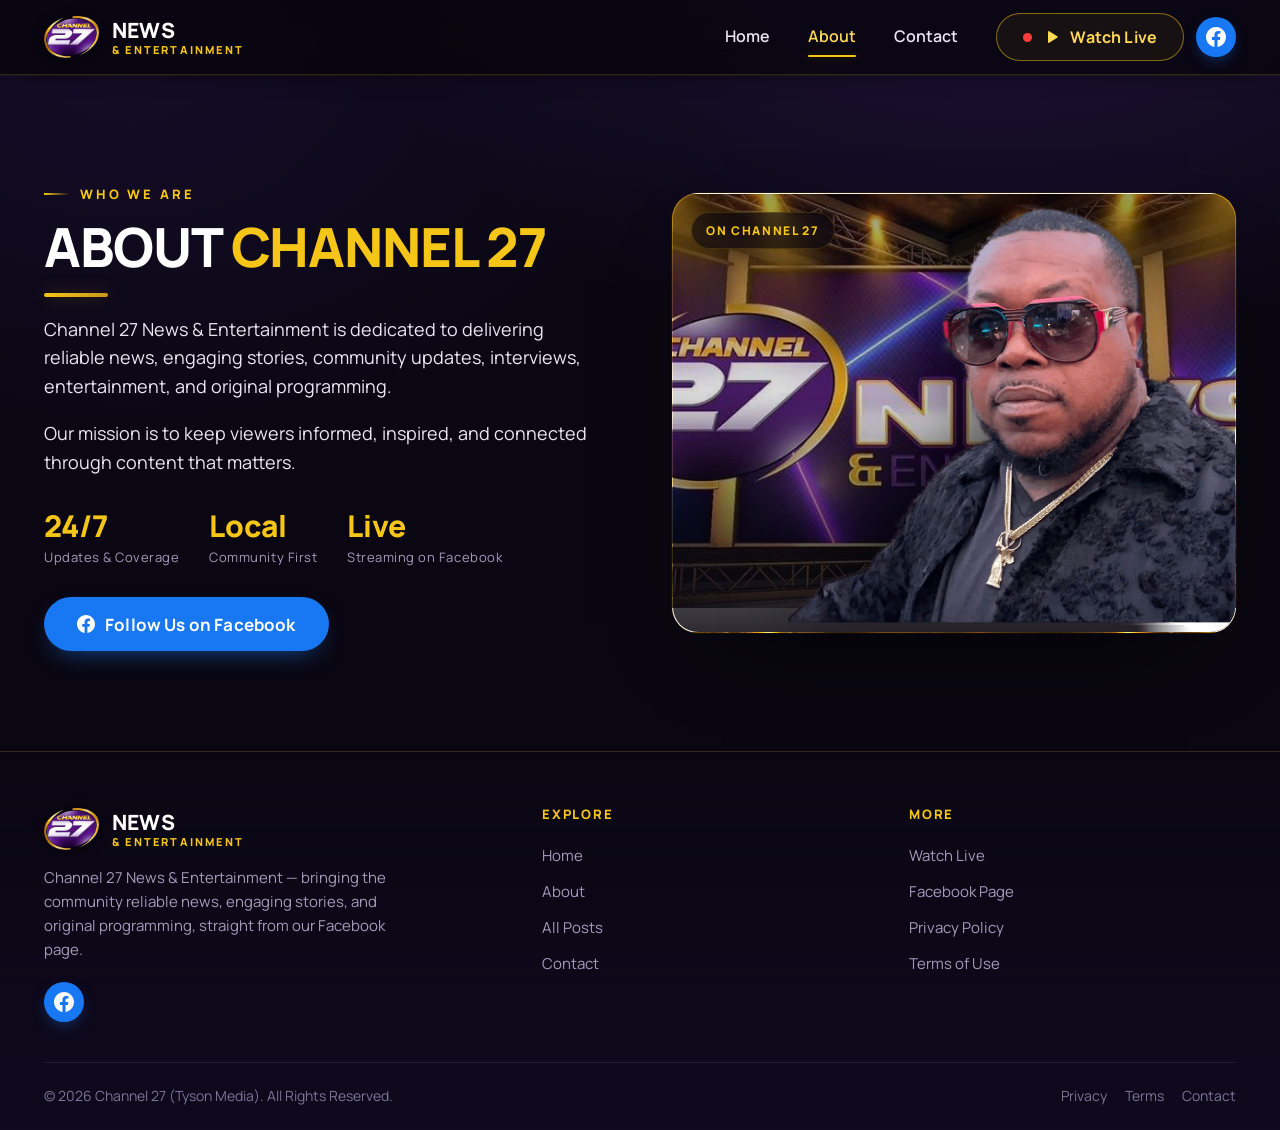
==== about.html @ a5ae5db1 "feat: add Facebook OAuth infrastructure, all pages, and assets" ====
<!DOCTYPE html>
<html lang="en">
<head>
  <meta charset="UTF-8">
  <meta name="viewport" content="width=device-width, initial-scale=1">
  <title>About — Channel 27 News &amp; Entertainment</title>
  <meta name="description" content="Channel 27 News & Entertainment (Tyson Media) delivers reliable news, engaging stories, community updates, interviews, and original programming.">

  <link rel="icon" href="assets/favicon.ico" sizes="any">
  <link rel="icon" type="image/png" sizes="32x32" href="assets/favicon-32.png">
  <link rel="apple-touch-icon" href="assets/apple-touch-icon.png">
  <link rel="manifest" href="site.webmanifest">
  <meta name="theme-color" content="#0a0712">

  <link rel="preconnect" href="https://fonts.googleapis.com">
  <link rel="preconnect" href="https://fonts.gstatic.com" crossorigin>
  <link href="https://fonts.googleapis.com/css2?family=Manrope:wght@400;500;600;700;800&display=swap" rel="stylesheet">
  <link rel="stylesheet" href="css/styles.css">
</head>
<body data-page="about">
  <a class="skip-link" href="#main">Skip to content</a>
  <div id="site-header"></div>

  <main id="main">
    <section class="section">
      <div class="container">
        <div class="about-grid">
          <div class="about-copy">
            <span class="eyebrow">Who we are</span>
            <h1 style="font-size:clamp(34px,5.5vw,54px);text-transform:uppercase;margin-top:14px">
              About <span class="text-gold">Channel 27</span>
            </h1>
            <div class="rule" style="width:64px;height:4px;border-radius:4px;margin-top:18px;background:linear-gradient(90deg,var(--gold),var(--gold-deep));box-shadow:0 0 18px var(--gold-glow)"></div>
            <p>Channel 27 News &amp; Entertainment is dedicated to delivering reliable news, engaging stories, community updates, interviews, entertainment, and original programming.</p>
            <p>Our mission is to keep viewers informed, inspired, and connected through content that matters.</p>

            <div class="about-stats">
              <div class="stat"><div class="num">24/7</div><div class="lbl">Updates &amp; Coverage</div></div>
              <div class="stat"><div class="num">Local</div><div class="lbl">Community First</div></div>
              <div class="stat"><div class="num">Live</div><div class="lbl">Streaming on Facebook</div></div>
            </div>

            <a class="btn btn-fb btn-lg" id="follow-fb" href="#" target="_blank" rel="noopener" style="margin-top:30px">
              <svg viewBox="0 0 24 24" fill="currentColor" aria-hidden="true"><path d="M24 12.07C24 5.4 18.63 0 12 0S0 5.4 0 12.07C0 18.1 4.39 23.1 10.13 24v-8.44H7.08v-3.49h3.05V9.41c0-3.02 1.79-4.69 4.53-4.69 1.31 0 2.68.24 2.68.24v2.97h-1.51c-1.49 0-1.95.93-1.95 1.89v2.25h3.32l-.53 3.49h-2.79V24C19.61 23.1 24 18.1 24 12.07z"/></svg>
              <span>Follow Us on Facebook</span>
            </a>
          </div>

          <div class="host-panel">
            <span class="panel-badge">On Channel 27</span>
            <img src="assets/host.png" alt="Channel 27 host in the studio" width="904" height="852" loading="lazy">
          </div>
        </div>
      </div>
    </section>
  </main>

  <div id="site-footer"></div>

  <script src="js/config.js"></script>
  <script src="js/components.js"></script>
  <script>
    document.getElementById("follow-fb").href = C27_CONFIG.facebook.fanPageUrl;
  </script>
</body>
</html>
---- css/styles.css ----
/* ============================================================================
   CHANNEL 27 NEWS & ENTERTAINMENT
   styles.css — design system + components
   Broadcast-network look: black + deep purple, gold accents, white type.
   ========================================================================== */

/* ----------------------------------------------------------------------------
   1. DESIGN TOKENS
---------------------------------------------------------------------------- */
:root {
  /* Backgrounds */
  --black:        #0a0712;
  --black-2:      #0d0a18;
  --purple-deep:  #160c2b;
  --purple:       #24163f;
  --purple-bright:#5a2fa6;
  --purple-glow:  rgba(122, 71, 214, .45);

  /* Surfaces */
  --card:         #15101f;
  --card-2:       #1c1530;
  --surface-line: rgba(255, 255, 255, .07);

  /* Gold */
  --gold:         #f5c518;
  --gold-bright:  #ffd956;
  --gold-deep:    #c8971b;
  --gold-glow:    rgba(245, 197, 24, .28);

  /* Text */
  --white:        #ffffff;
  --text:         #e9e6f2;
  --muted:        #a39bbb;
  --muted-2:      #7d7596;

  /* Facebook */
  --fb:           #1877f2;
  --fb-deep:      #0d5fcc;

  /* Status */
  --live:         #ff3b3b;

  /* Lines / borders */
  --border:       rgba(245, 197, 24, .16);
  --border-soft:  rgba(255, 255, 255, .08);

  /* Type */
  --font: "Manrope", ui-sans-serif, system-ui, -apple-system, "Segoe UI", Roboto, sans-serif;

  /* Metrics */
  --container: 1240px;
  --radius:    18px;
  --radius-sm: 12px;
  --radius-lg: 26px;
  --header-h:  74px;

  --ease: cubic-bezier(.22, .61, .36, 1);
}

/* ----------------------------------------------------------------------------
   2. RESET & BASE
---------------------------------------------------------------------------- */
*, *::before, *::after { box-sizing: border-box; }
* { margin: 0; }

html {
  scroll-behavior: smooth;
  scroll-padding-top: calc(var(--header-h) + 16px);
  -webkit-text-size-adjust: 100%;
}

body {
  font-family: var(--font);
  background: var(--black);
  color: var(--text);
  line-height: 1.6;
  font-size: 17px;
  font-weight: 400;
  -webkit-font-smoothing: antialiased;
  text-rendering: optimizeLegibility;
  overflow-x: hidden;
  min-height: 100vh;
  display: flex;
  flex-direction: column;
}

/* Ambient backdrop: subtle purple aura behind the whole page */
body::before {
  content: "";
  position: fixed;
  inset: 0;
  z-index: -2;
  background:
    radial-gradient(1100px 700px at 78% -8%, rgba(90, 47, 166, .30), transparent 60%),
    radial-gradient(900px 600px at 10% 8%, rgba(60, 30, 120, .22), transparent 62%),
    var(--black);
  pointer-events: none;
}

img { max-width: 100%; display: block; }
a { color: inherit; text-decoration: none; }
button { font-family: inherit; cursor: pointer; }

main { flex: 1 0 auto; }

::selection { background: var(--gold); color: #1a1206; }

/* ----------------------------------------------------------------------------
   3. TYPOGRAPHY
---------------------------------------------------------------------------- */
h1, h2, h3, h4 {
  font-weight: 800;
  line-height: 1.04;
  letter-spacing: -.02em;
  color: var(--white);
}

.eyebrow {
  display: inline-flex;
  align-items: center;
  gap: 10px;
  font-size: 13px;
  font-weight: 800;
  letter-spacing: .22em;
  text-transform: uppercase;
  color: var(--gold);
}
.eyebrow::before {
  content: "";
  width: 26px; height: 2px;
  background: linear-gradient(90deg, var(--gold), transparent);
}

.text-gold { color: var(--gold); }

/* Section heading lockup with gold underline (matches mockup) */
.section-head { margin-bottom: 38px; }
.section-head h2 {
  font-size: clamp(28px, 4vw, 38px);
  text-transform: uppercase;
}
.section-head .rule {
  width: 64px; height: 4px; border-radius: 4px;
  margin-top: 16px;
  background: linear-gradient(90deg, var(--gold), var(--gold-deep));
  box-shadow: 0 0 18px var(--gold-glow);
}
.section-head p {
  margin-top: 14px;
  color: var(--muted);
  font-size: 17px;
  max-width: 60ch;
}
.section-head.center { text-align: center; }
.section-head.center .rule { margin-left: auto; margin-right: auto; }
.section-head.center p { margin-left: auto; margin-right: auto; }

/* ----------------------------------------------------------------------------
   4. LAYOUT
---------------------------------------------------------------------------- */
.container {
  width: 100%;
  max-width: var(--container);
  margin-inline: auto;
  padding-inline: 24px;
}
.section { padding-block: clamp(56px, 8vw, 100px); }
.section.tight { padding-block: clamp(40px, 5vw, 64px); }

/* ----------------------------------------------------------------------------
   5. BUTTONS
---------------------------------------------------------------------------- */
.btn {
  display: inline-flex;
  align-items: center;
  justify-content: center;
  gap: 10px;
  padding: 14px 26px;
  border-radius: 999px;
  font-size: 16px;
  font-weight: 700;
  letter-spacing: .01em;
  border: 1.5px solid transparent;
  transition: transform .18s var(--ease), box-shadow .25s var(--ease),
              background .25s var(--ease), color .2s var(--ease),
              border-color .2s var(--ease);
  white-space: nowrap;
  line-height: 1;
}
.btn svg { width: 18px; height: 18px; flex: none; }
.btn:active { transform: translateY(1px) scale(.99); }

.btn-gold {
  background: linear-gradient(180deg, var(--gold-bright), var(--gold-deep));
  color: #1c1404;
  box-shadow: 0 8px 24px -10px var(--gold-glow), inset 0 1px 0 rgba(255,255,255,.4);
}
.btn-gold:hover { transform: translateY(-2px); box-shadow: 0 14px 34px -12px var(--gold-glow); }

.btn-gold-outline {
  background: rgba(245, 197, 24, .06);
  color: var(--gold-bright);
  border-color: rgba(245, 197, 24, .5);
}
.btn-gold-outline:hover {
  background: rgba(245, 197, 24, .14);
  border-color: var(--gold);
  transform: translateY(-2px);
  box-shadow: 0 0 0 1px var(--gold-glow), 0 12px 30px -16px var(--gold-glow);
}

.btn-purple {
  background: linear-gradient(180deg, var(--purple-bright), #3d1f7a);
  color: #fff;
  box-shadow: 0 10px 30px -12px var(--purple-glow), inset 0 1px 0 rgba(255,255,255,.18);
}
.btn-purple:hover { transform: translateY(-2px); box-shadow: 0 16px 40px -14px var(--purple-glow); }

.btn-fb {
  background: var(--fb);
  color: #fff;
  box-shadow: 0 10px 26px -12px rgba(24,119,242,.7);
}
.btn-fb:hover { background: var(--fb-deep); transform: translateY(-2px); }

.btn-ghost {
  background: transparent;
  color: var(--text);
  border-color: var(--border-soft);
}
.btn-ghost:hover { border-color: var(--gold); color: var(--gold-bright); }

.btn-lg { padding: 17px 32px; font-size: 17px; }
.btn-block { width: 100%; }

/* Live pulse dot used inside Watch-Live buttons */
.live-dot {
  width: 9px; height: 9px; border-radius: 50%;
  background: var(--live);
  box-shadow: 0 0 0 0 rgba(255, 59, 59, .7);
  animation: pulse 1.8s infinite;
}
@keyframes pulse {
  0%   { box-shadow: 0 0 0 0 rgba(255, 59, 59, .7); }
  70%  { box-shadow: 0 0 0 7px rgba(255, 59, 59, 0); }
  100% { box-shadow: 0 0 0 0 rgba(255, 59, 59, 0); }
}

/* ----------------------------------------------------------------------------
   6. HEADER
---------------------------------------------------------------------------- */
.site-header {
  position: sticky;
  top: 0;
  z-index: 100;
  background: rgba(8, 6, 14, .82);
  backdrop-filter: blur(14px);
  -webkit-backdrop-filter: blur(14px);
  border-bottom: 1px solid var(--border);
  box-shadow: 0 1px 0 rgba(245,197,24,.06), 0 10px 30px -20px #000;
}
.header-inner {
  height: var(--header-h);
  display: flex;
  align-items: center;
  gap: 22px;
}

/* Brand lockup */
.brand { display: flex; align-items: center; gap: 13px; flex: none; }
.brand img { height: 42px; width: auto; filter: drop-shadow(0 2px 6px rgba(0,0,0,.5)); }
.brand .wordmark { display: flex; flex-direction: column; line-height: 1; }
.brand .wordmark .n {
  font-size: 21px; font-weight: 800; color: #fff; letter-spacing: .01em;
}
.brand .wordmark .e {
  font-size: 11px; font-weight: 800; letter-spacing: .2em;
  color: var(--gold); text-transform: uppercase; margin-top: 3px;
}

/* Primary nav */
.nav { display: flex; align-items: center; gap: 6px; margin-left: auto; }
.nav a {
  position: relative;
  padding: 9px 16px;
  font-size: 16px;
  font-weight: 600;
  color: var(--text);
  border-radius: 8px;
  transition: color .2s var(--ease);
}
.nav a::after {
  content: "";
  position: absolute;
  left: 16px; right: 16px; bottom: 2px;
  height: 2px; border-radius: 2px;
  background: var(--gold);
  transform: scaleX(0);
  transform-origin: left;
  transition: transform .25s var(--ease);
}
.nav a:hover { color: #fff; }
.nav a:hover::after { transform: scaleX(.5); }
.nav a.active { color: var(--gold-bright); }
.nav a.active::after { transform: scaleX(1); box-shadow: 0 0 12px var(--gold-glow); }

/* Right cluster */
.header-actions { display: flex; align-items: center; gap: 12px; flex: none; }

.icon-fb {
  width: 40px; height: 40px; border-radius: 50%;
  display: grid; place-items: center;
  background: var(--fb);
  color: #fff;
  transition: transform .2s var(--ease), box-shadow .25s var(--ease);
  box-shadow: 0 6px 18px -8px rgba(24,119,242,.8);
}
.icon-fb svg { width: 20px; height: 20px; }
.icon-fb:hover { transform: translateY(-2px) scale(1.05); box-shadow: 0 10px 24px -8px rgba(24,119,242,.9); }

/* Hamburger */
.hamburger {
  display: none;
  width: 44px; height: 44px;
  border: 1px solid var(--border-soft);
  border-radius: 11px;
  background: rgba(255,255,255,.03);
  flex-direction: column;
  align-items: center;
  justify-content: center;
  gap: 5px;
}
.hamburger span {
  display: block; width: 21px; height: 2px; border-radius: 2px;
  background: var(--gold);
  transition: transform .3s var(--ease), opacity .2s var(--ease);
}
.hamburger[aria-expanded="true"] span:nth-child(1) { transform: translateY(7px) rotate(45deg); }
.hamburger[aria-expanded="true"] span:nth-child(2) { opacity: 0; }
.hamburger[aria-expanded="true"] span:nth-child(3) { transform: translateY(-7px) rotate(-45deg); }

/* Mobile menu panel */
.mobile-menu {
  position: fixed;
  top: var(--header-h);
  left: 0; right: 0;
  background: rgba(10, 7, 18, .98);
  backdrop-filter: blur(16px);
  border-bottom: 1px solid var(--border);
  padding: 14px 24px 26px;
  transform: translateY(-12px);
  opacity: 0;
  visibility: hidden;
  transition: opacity .25s var(--ease), transform .25s var(--ease), visibility .25s;
  z-index: 99;
}
.mobile-menu.open { opacity: 1; visibility: visible; transform: translateY(0); }
.mobile-menu a {
  display: block;
  padding: 15px 8px;
  font-size: 18px;
  font-weight: 600;
  border-bottom: 1px solid var(--border-soft);
  color: var(--text);
}
.mobile-menu a.active { color: var(--gold-bright); }
.mobile-menu .mm-actions { display: flex; flex-direction: column; gap: 12px; margin-top: 20px; }

/* ----------------------------------------------------------------------------
   7. HERO (home)
---------------------------------------------------------------------------- */
.hero {
  position: relative;
  isolation: isolate;
  overflow: hidden;
  border-bottom: 1px solid var(--border);
}
.hero-bg {
  position: absolute; inset: 0; z-index: -3;
  background-image: url("../assets/studio.jpg");
  background-size: cover;
  background-position: center;
  transform: scale(1.04);
}
/* Readability gradient: dark on the left, fading right */
.hero-overlay {
  position: absolute; inset: 0; z-index: -2;
  background:
    linear-gradient(90deg, rgba(8,5,14,.96) 0%, rgba(8,5,14,.82) 34%, rgba(8,5,14,.35) 62%, rgba(8,5,14,.15) 100%),
    linear-gradient(0deg, rgba(8,5,14,.9) 0%, rgba(8,5,14,0) 42%);
}
.hero-inner {
  display: grid;
  grid-template-columns: 1.05fr .95fr;
  align-items: end;
  gap: 24px;
  min-height: clamp(540px, 74vh, 760px);
  padding-top: 48px;
}
.hero-copy {
  padding-bottom: clamp(48px, 7vh, 86px);
  max-width: 620px;
  position: relative;
  z-index: 2;
}
.hero-copy h1 {
  font-size: clamp(42px, 7vw, 78px);
  line-height: .98;
  margin-top: 18px;
  text-shadow: 0 4px 30px rgba(0,0,0,.6);
}
.hero-copy h1 .glow {
  color: var(--gold);
  text-shadow: 0 0 34px var(--gold-glow);
}
.hero-sub {
  margin-top: 20px;
  font-size: clamp(19px, 2.4vw, 24px);
  font-weight: 700;
  color: #fff;
}
.hero-sub b { color: var(--gold); }
.hero-body {
  margin-top: 14px;
  font-size: 18px;
  color: var(--text);
  max-width: 46ch;
}
.hero-actions {
  display: flex;
  flex-wrap: wrap;
  gap: 14px;
  margin-top: 30px;
}

/* Host image, bottom-anchored on the right */
.hero-host {
  position: relative;
  z-index: 1;
  align-self: end;
  justify-self: end;
  height: clamp(420px, 70vh, 700px);
  pointer-events: none;
}
.hero-host img {
  height: 100%;
  width: auto;
  object-fit: contain;
  object-position: bottom right;
  filter: drop-shadow(-18px 6px 40px rgba(0,0,0,.55));
  -webkit-mask-image: linear-gradient(0deg, transparent 0%, #000 7%);
          mask-image: linear-gradient(0deg, transparent 0%, #000 7%);
}

/* ----------------------------------------------------------------------------
   8. FEED — cards / grid / skeletons / states
---------------------------------------------------------------------------- */
.feed-topbar {
  display: flex; align-items: end; justify-content: space-between;
  gap: 20px; flex-wrap: wrap; margin-bottom: 32px;
}
.view-all-link {
  display: inline-flex; align-items: center; gap: 7px;
  color: var(--gold-bright); font-weight: 700; font-size: 15px;
}
.view-all-link svg { width: 16px; height: 16px; transition: transform .2s var(--ease); }
.view-all-link:hover svg { transform: translateX(3px); }

.feed-grid {
  display: grid;
  gap: 22px;
  grid-template-columns: repeat(4, 1fr);
}
.feed-grid.cols-3 { grid-template-columns: repeat(3, 1fr); }

/* Post card wrapper (frames real FB embeds + placeholders) */
.post-card {
  background: linear-gradient(180deg, var(--card), var(--card-2));
  border: 1px solid var(--border-soft);
  border-radius: var(--radius);
  overflow: hidden;
  position: relative;
  transition: transform .25s var(--ease), border-color .25s var(--ease), box-shadow .3s var(--ease);
  min-height: 220px;
}
.post-card:hover {
  transform: translateY(-4px);
  border-color: var(--border);
  box-shadow: 0 22px 50px -28px #000, 0 0 0 1px var(--gold-glow);
}
.post-card .fb-frame { padding: 12px; display: flex; justify-content: center; }
.post-card .fb_iframe_widget,
.post-card .fb-post { width: 100% !important; }
.post-card .fb_iframe_widget span,
.post-card .fb-post span,
.post-card iframe { width: 100% !important; max-width: 100% !important; }

/* Skeleton overlay sitting on top of an embed while it renders */
.card-skeleton {
  position: absolute; inset: 0; z-index: 2;
  background: linear-gradient(180deg, var(--card), var(--card-2));
  transition: opacity .35s var(--ease);
  pointer-events: none;
}
.card-fallback {
  display: flex; align-items: center; justify-content: center; gap: 9px;
  padding: 22px; color: var(--fb); font-weight: 700; font-size: 15px;
}
.card-fallback svg { width: 17px; height: 17px; }
.card-fallback svg:last-child { width: 15px; height: 15px; }
.card-fallback:hover { color: #4f97ff; }

/* Skeleton placeholder (shown while loading or before posts are connected) */
.skeleton .sk {
  background: linear-gradient(100deg, rgba(255,255,255,.04) 30%, rgba(255,255,255,.10) 50%, rgba(255,255,255,.04) 70%);
  background-size: 220% 100%;
  animation: shimmer 1.5s infinite linear;
  border-radius: 8px;
}
@keyframes shimmer { to { background-position: -220% 0; } }
.skeleton { padding: 18px; }
.skeleton .sk-head { display: flex; align-items: center; gap: 12px; margin-bottom: 16px; }
.skeleton .sk-avatar { width: 42px; height: 42px; border-radius: 50%; flex: none; }
.skeleton .sk-line { height: 11px; }
.skeleton .sk-line.w60 { width: 60%; }
.skeleton .sk-line.w40 { width: 40%; }
.skeleton .sk-line.w90 { width: 90%; }
.skeleton .sk-media { height: 150px; border-radius: 10px; margin: 14px 0; }
.skeleton .sk-foot { display: flex; gap: 18px; margin-top: 14px; }
.skeleton .sk-pill { height: 14px; width: 46px; border-radius: 7px; }
.skeleton .sk-badge {
  position: absolute; top: 12px; right: 12px;
  display: inline-flex; align-items: center; gap: 6px;
  font-size: 11px; font-weight: 800; letter-spacing: .12em; text-transform: uppercase;
  color: var(--fb);
  background: rgba(24,119,242,.12);
  border: 1px solid rgba(24,119,242,.3);
  padding: 5px 9px; border-radius: 999px;
}
.skeleton .sk-badge svg { width: 12px; height: 12px; }

/* Live page-plugin frame (default real feed when no posts configured) */
.fb-live-frame {
  background: linear-gradient(180deg, var(--card), var(--card-2));
  border: 1px solid var(--border);
  border-radius: var(--radius-lg);
  padding: 16px;
  max-width: 560px;
  margin-inline: auto;
  box-shadow: 0 30px 70px -40px #000, inset 0 1px 0 rgba(255,255,255,.04);
}
.fb-live-frame .fb-live-label {
  display: flex; align-items: center; gap: 9px;
  font-size: 12px; font-weight: 800; letter-spacing: .14em; text-transform: uppercase;
  color: var(--muted); padding: 4px 6px 14px;
}
.fb-live-frame .fb-live-label .live-dot { background: var(--fb); box-shadow: 0 0 0 0 rgba(24,119,242,.7); }
.fb-live-frame .fb-page,
.fb-live-frame .fb_iframe_widget,
.fb-live-frame iframe { width: 100% !important; }
.fb-live-frame .fb_iframe_widget span { width: 100% !important; }

/* Empty / error states */
.feed-state {
  grid-column: 1 / -1;
  text-align: center;
  padding: 56px 24px;
  border: 1px dashed var(--border);
  border-radius: var(--radius);
  background: rgba(255,255,255,.015);
}
.feed-state .ico {
  width: 60px; height: 60px; border-radius: 16px;
  display: grid; place-items: center; margin: 0 auto 18px;
  background: rgba(24,119,242,.1); color: var(--fb);
  border: 1px solid rgba(24,119,242,.28);
}
.feed-state .ico svg { width: 28px; height: 28px; }
.feed-state h3 { font-size: 21px; margin-bottom: 8px; }
.feed-state p { color: var(--muted); max-width: 46ch; margin: 0 auto 22px; }

.feed-more { text-align: center; margin-top: 44px; }

/* Owner hint (only shows when feed is unconnected; easy to remove) */
.owner-hint {
  display: flex; align-items: flex-start; gap: 12px;
  max-width: 720px; margin: 0 auto 30px;
  padding: 14px 18px;
  background: rgba(245,197,24,.05);
  border: 1px solid rgba(245,197,24,.2);
  border-radius: var(--radius-sm);
  font-size: 14px; color: var(--muted);
}
.owner-hint svg { width: 18px; height: 18px; color: var(--gold); flex: none; margin-top: 2px; }
.owner-hint code { color: var(--gold-bright); background: rgba(0,0,0,.3); padding: 1px 6px; border-radius: 5px; font-size: 13px; }

/* ----------------------------------------------------------------------------
   9. ALL-POSTS page (sidebar + filters)
---------------------------------------------------------------------------- */
.posts-layout {
  display: grid;
  grid-template-columns: 240px 1fr;
  gap: 36px;
  align-items: start;
}
.posts-sidebar {
  position: sticky;
  top: calc(var(--header-h) + 24px);
  background: linear-gradient(180deg, var(--card), var(--card-2));
  border: 1px solid var(--border-soft);
  border-radius: var(--radius);
  padding: 10px;
}
.posts-sidebar .side-title {
  font-size: 12px; font-weight: 800; letter-spacing: .16em; text-transform: uppercase;
  color: var(--muted-2); padding: 12px 14px 8px;
}
.filter-btn {
  display: flex; align-items: center; gap: 11px; width: 100%;
  padding: 12px 14px; border: none; background: transparent;
  color: var(--text); font-size: 15px; font-weight: 600; text-align: left;
  border-radius: 11px; transition: background .18s var(--ease), color .18s var(--ease);
}
.filter-btn svg { width: 17px; height: 17px; color: var(--muted); flex: none; }
.filter-btn:hover { background: rgba(255,255,255,.04); }
.filter-btn.active {
  background: linear-gradient(180deg, rgba(90,47,166,.55), rgba(61,31,122,.4));
  color: #fff;
  box-shadow: inset 0 0 0 1px var(--border);
}
.filter-btn.active svg { color: var(--gold); }

.posts-main-head {
  display: flex; align-items: end; justify-content: space-between;
  gap: 18px; flex-wrap: wrap; margin-bottom: 28px;
}
.select-wrap { position: relative; }
.select-wrap select {
  appearance: none; -webkit-appearance: none;
  background: var(--card-2); color: var(--text);
  border: 1px solid var(--border-soft); border-radius: 10px;
  padding: 11px 38px 11px 16px; font-size: 15px; font-family: inherit; font-weight: 600;
  cursor: pointer;
}
.select-wrap::after {
  content: ""; position: absolute; right: 15px; top: 50%;
  width: 8px; height: 8px; border-right: 2px solid var(--gold); border-bottom: 2px solid var(--gold);
  transform: translateY(-65%) rotate(45deg); pointer-events: none;
}

/* ----------------------------------------------------------------------------
   10. ABOUT page
---------------------------------------------------------------------------- */
.about-grid {
  display: grid;
  grid-template-columns: 1fr 1fr;
  gap: clamp(32px, 5vw, 64px);
  align-items: center;
}
.about-copy p { color: var(--text); font-size: 18px; margin-top: 18px; max-width: 52ch; }
.about-copy .btn { margin-top: 30px; }
.about-stats { display: flex; gap: 30px; margin-top: 34px; flex-wrap: wrap; }
.about-stats .stat .num { font-size: 30px; font-weight: 800; color: var(--gold); line-height: 1; }
.about-stats .stat .lbl { font-size: 13px; color: var(--muted); margin-top: 6px; letter-spacing: .04em; }

/* Host + studio composite panel */
.host-panel {
  position: relative;
  border-radius: var(--radius-lg);
  overflow: hidden;
  border: 1px solid var(--border);
  background: url("../assets/studio.jpg") center/cover;
  min-height: 440px;
  box-shadow: 0 40px 90px -50px #000, 0 0 0 1px rgba(245,197,24,.06);
  isolation: isolate;
}
.host-panel::after {
  content: ""; position: absolute; inset: 0;
  background: linear-gradient(0deg, rgba(8,5,14,.85), rgba(8,5,14,.15) 55%, rgba(8,5,14,.4));
  z-index: 1;
}
.host-panel img {
  position: absolute; bottom: 0; right: 0;
  height: 98%; width: auto;
  object-position: bottom right;
  z-index: 2;
  filter: drop-shadow(-10px 0 30px rgba(0,0,0,.5));
}
.host-panel .panel-badge {
  position: absolute; top: 18px; left: 18px; z-index: 3;
  display: inline-flex; align-items: center; gap: 8px;
  background: rgba(8,5,14,.6); border: 1px solid var(--border);
  backdrop-filter: blur(6px);
  padding: 8px 14px; border-radius: 999px;
  font-size: 12px; font-weight: 800; letter-spacing: .14em; text-transform: uppercase; color: var(--gold);
}

/* ----------------------------------------------------------------------------
   11. CONTACT page
---------------------------------------------------------------------------- */
.contact-grid {
  display: grid;
  grid-template-columns: 1fr 1.05fr;
  gap: clamp(34px, 5vw, 64px);
  align-items: start;
}
.contact-intro { color: var(--muted); font-size: 18px; margin-top: 16px; max-width: 42ch; }
.contact-list { margin-top: 34px; display: flex; flex-direction: column; gap: 22px; }
.contact-item { display: flex; gap: 16px; align-items: flex-start; }
.contact-item .ci-icon {
  width: 46px; height: 46px; border-radius: 13px; flex: none;
  display: grid; place-items: center;
  background: linear-gradient(180deg, rgba(90,47,166,.4), rgba(61,31,122,.3));
  border: 1px solid var(--border); color: var(--gold);
}
.contact-item .ci-icon svg { width: 21px; height: 21px; }
.contact-item .ci-label { font-size: 13px; color: var(--muted-2); letter-spacing: .08em; text-transform: uppercase; font-weight: 700; }
.contact-item .ci-value { color: #fff; font-weight: 600; margin-top: 3px; }
.contact-item a.ci-value:hover { color: var(--gold-bright); }

/* Form */
.contact-form {
  background: linear-gradient(180deg, var(--card), var(--card-2));
  border: 1px solid var(--border-soft);
  border-radius: var(--radius-lg);
  padding: clamp(24px, 3vw, 36px);
  box-shadow: 0 40px 90px -55px #000;
}
.form-row { display: grid; grid-template-columns: 1fr 1fr; gap: 18px; }
.field { margin-bottom: 20px; }
.field label {
  display: block; font-size: 14px; font-weight: 700;
  color: var(--text); margin-bottom: 8px;
}
.field label .req { color: var(--gold); }
.field input, .field textarea {
  width: 100%;
  background: rgba(0,0,0,.28);
  border: 1.5px solid var(--border-soft);
  border-radius: 12px;
  padding: 14px 16px;
  color: #fff;
  font-family: inherit;
  font-size: 16px;
  transition: border-color .2s var(--ease), box-shadow .2s var(--ease), background .2s var(--ease);
}
.field textarea { resize: vertical; min-height: 130px; }
.field input::placeholder, .field textarea::placeholder { color: var(--muted-2); }
.field input:focus, .field textarea:focus {
  outline: none;
  border-color: var(--gold);
  background: rgba(0,0,0,.4);
  box-shadow: 0 0 0 4px rgba(245,197,24,.12);
}
.field.invalid input, .field.invalid textarea {
  border-color: #ff5c5c;
  box-shadow: 0 0 0 4px rgba(255,92,92,.12);
}
.field .error {
  display: none;
  color: #ff8585; font-size: 13px; font-weight: 600; margin-top: 7px;
}
.field.invalid .error { display: block; }

.form-success {
  display: none;
  align-items: center; gap: 14px;
  background: linear-gradient(180deg, rgba(46,160,90,.16), rgba(46,160,90,.08));
  border: 1px solid rgba(70,200,120,.4);
  border-radius: 14px; padding: 18px 20px; margin-bottom: 22px;
  color: #b9f5cf;
}
.form-success.show { display: flex; }
.form-success svg { width: 26px; height: 26px; color: #5fe89a; flex: none; }
.form-success strong { color: #fff; display: block; }

/* ----------------------------------------------------------------------------
   12. SINGLE POST page
---------------------------------------------------------------------------- */
.single-layout {
  display: grid;
  grid-template-columns: 1fr 340px;
  gap: 34px;
  align-items: start;
}
.back-link {
  display: inline-flex; align-items: center; gap: 8px;
  color: var(--fb); font-weight: 700; font-size: 15px; margin-bottom: 22px;
}
.back-link svg { width: 16px; height: 16px; transition: transform .2s var(--ease); }
.back-link:hover { color: #4f97ff; }
.back-link:hover svg { transform: translateX(-3px); }

.single-main {
  background: linear-gradient(180deg, var(--card), var(--card-2));
  border: 1px solid var(--border-soft);
  border-radius: var(--radius-lg);
  padding: clamp(16px, 2.4vw, 28px);
  min-height: 320px;
}
.single-main .fb-frame { display: flex; justify-content: center; }

.sidebar-card {
  background: linear-gradient(180deg, var(--card), var(--card-2));
  border: 1px solid var(--border-soft);
  border-radius: var(--radius);
  padding: 24px;
  margin-bottom: 22px;
}
.sidebar-card h3 {
  font-size: 13px; letter-spacing: .16em; text-transform: uppercase;
  color: var(--gold); margin-bottom: 14px;
}
.sidebar-card.follow { text-align: center; }
.sidebar-card.follow p { color: var(--muted); font-size: 15px; margin-bottom: 18px; }
.recent-list { display: flex; flex-direction: column; gap: 6px; }
.recent-item {
  display: flex; gap: 12px; align-items: center;
  padding: 11px; border-radius: 12px;
  transition: background .18s var(--ease);
}
.recent-item:hover { background: rgba(255,255,255,.04); }
.recent-item .ri-thumb {
  width: 50px; height: 50px; border-radius: 10px; flex: none;
  background: linear-gradient(135deg, var(--purple-bright), var(--purple-deep));
  display: grid; place-items: center; color: var(--gold);
}
.recent-item .ri-thumb svg { width: 20px; height: 20px; }
.recent-item .ri-text { font-size: 14px; font-weight: 600; color: var(--text); line-height: 1.4; }
.recent-item .ri-text span { display: block; font-size: 12px; color: var(--muted-2); margin-top: 2px; font-weight: 500; }

/* ----------------------------------------------------------------------------
   13. PAGE HEADER (interior pages)
---------------------------------------------------------------------------- */
.page-hero {
  position: relative;
  border-bottom: 1px solid var(--border);
  padding-block: clamp(46px, 7vw, 80px);
  overflow: hidden;
}
.page-hero::before {
  content: ""; position: absolute; inset: 0; z-index: -1;
  background:
    radial-gradient(700px 300px at 20% 0%, rgba(90,47,166,.32), transparent 65%),
    linear-gradient(180deg, var(--purple-deep), transparent);
}
.page-hero h1 { font-size: clamp(34px, 6vw, 58px); text-transform: uppercase; }
.page-hero .rule {
  width: 70px; height: 4px; border-radius: 4px; margin-top: 18px;
  background: linear-gradient(90deg, var(--gold), var(--gold-deep));
  box-shadow: 0 0 18px var(--gold-glow);
}
.page-hero p { color: var(--muted); font-size: 18px; margin-top: 16px; max-width: 60ch; }

/* ----------------------------------------------------------------------------
   14. PROSE (privacy / terms)
---------------------------------------------------------------------------- */
.prose { max-width: 760px; }
.prose h2 { font-size: 24px; margin: 36px 0 12px; }
.prose p, .prose li { color: var(--text); font-size: 16.5px; margin-bottom: 12px; }
.prose ul { padding-left: 22px; margin-bottom: 14px; }
.prose a { color: var(--gold-bright); text-decoration: underline; text-underline-offset: 3px; }
.prose .updated { color: var(--muted-2); font-size: 14px; }

/* ----------------------------------------------------------------------------
   15. FOOTER
---------------------------------------------------------------------------- */
.site-footer {
  flex-shrink: 0;
  margin-top: auto;
  background: linear-gradient(180deg, transparent, rgba(22,12,43,.5));
  border-top: 1px solid var(--border);
}
.footer-top {
  display: grid;
  grid-template-columns: 1.4fr 1fr 1fr;
  gap: 40px;
  padding-block: 56px 40px;
}
.footer-brand .brand { margin-bottom: 16px; }
.footer-brand p { color: var(--muted); font-size: 15px; max-width: 38ch; }
.footer-brand .fb-row { display: flex; gap: 10px; margin-top: 20px; }
.footer-col h4 {
  font-size: 13px; letter-spacing: .14em; text-transform: uppercase;
  color: var(--gold); margin-bottom: 16px;
}
.footer-col a {
  display: block; color: var(--muted); font-size: 15px; padding: 6px 0;
  transition: color .18s var(--ease), transform .18s var(--ease);
}
.footer-col a:hover { color: var(--gold-bright); transform: translateX(3px); }
.footer-bottom {
  border-top: 1px solid var(--border-soft);
  padding-block: 22px;
  display: flex; align-items: center; justify-content: space-between; gap: 14px; flex-wrap: wrap;
}
.footer-bottom p { color: var(--muted-2); font-size: 14px; }
.footer-bottom .legal-mini { display: flex; gap: 18px; }
.footer-bottom .legal-mini a { color: var(--muted-2); font-size: 14px; }
.footer-bottom .legal-mini a:hover { color: var(--gold-bright); }

/* ----------------------------------------------------------------------------
   16. ACCESSIBILITY
---------------------------------------------------------------------------- */
:focus-visible {
  outline: 3px solid var(--gold);
  outline-offset: 2px;
  border-radius: 4px;
}
.skip-link {
  position: absolute; left: 14px; top: -60px;
  background: var(--gold); color: #1a1206; font-weight: 800;
  padding: 10px 18px; border-radius: 10px; z-index: 200;
  transition: top .2s var(--ease);
}
.skip-link:focus { top: 14px; }

.sr-only {
  position: absolute; width: 1px; height: 1px; padding: 0; margin: -1px;
  overflow: hidden; clip: rect(0,0,0,0); white-space: nowrap; border: 0;
}

@media (prefers-reduced-motion: reduce) {
  *, *::before, *::after {
    animation-duration: .001ms !important;
    animation-iteration-count: 1 !important;
    transition-duration: .001ms !important;
    scroll-behavior: auto !important;
  }
}

/* ----------------------------------------------------------------------------
   17. RESPONSIVE
---------------------------------------------------------------------------- */
@media (max-width: 1024px) {
  .feed-grid, .feed-grid.cols-3 { grid-template-columns: repeat(2, 1fr); }
  .footer-top { grid-template-columns: 1fr 1fr; }
  .footer-brand { grid-column: 1 / -1; }
}

@media (max-width: 900px) {
  :root { --header-h: 66px; }
  .nav { display: none; }
  .header-actions .watch-live-desktop { display: none; }
  .hamburger { display: flex; }

  .hero-inner {
    grid-template-columns: 1fr;
    min-height: auto;
    padding-top: 28px;
  }
  /* Host sits behind/below copy on tablet+mobile so it never covers text */
  .hero-host {
    grid-row: 1;
    height: clamp(300px, 46vh, 460px);
    justify-self: center;
    opacity: .9;
  }
  .hero-host img { object-position: bottom center; }
  .hero-copy {
    grid-row: 2;
    padding-bottom: 44px;
    max-width: 100%;
    text-align: left;
  }
  .hero-overlay {
    background:
      linear-gradient(180deg, rgba(8,5,14,.5) 0%, rgba(8,5,14,.82) 48%, rgba(8,5,14,.96) 100%);
  }

  .about-grid { grid-template-columns: 1fr; gap: 36px; }
  .about-grid .host-panel { order: -1; min-height: 360px; }
  .contact-grid { grid-template-columns: 1fr; }
  .single-layout { grid-template-columns: 1fr; }
  .single-sidebar { order: 2; }

  .posts-layout { grid-template-columns: 1fr; }
  .posts-sidebar {
    position: static;
    display: flex; gap: 6px; overflow-x: auto;
    padding: 8px;
    scrollbar-width: none;
  }
  .posts-sidebar::-webkit-scrollbar { display: none; }
  .posts-sidebar .side-title { display: none; }
  .filter-btn { white-space: nowrap; width: auto; }
}

@media (max-width: 560px) {
  .container { padding-inline: 18px; }
  .feed-grid, .feed-grid.cols-3 { grid-template-columns: 1fr; }
  .form-row { grid-template-columns: 1fr; }
  .footer-top { grid-template-columns: 1fr; gap: 28px; }
  .brand .wordmark .n { font-size: 18px; }
  .brand img { height: 36px; }
  .hero-actions .btn { flex: 1 1 auto; }
  .footer-bottom { flex-direction: column; align-items: flex-start; }
  .about-stats { gap: 22px; }
}
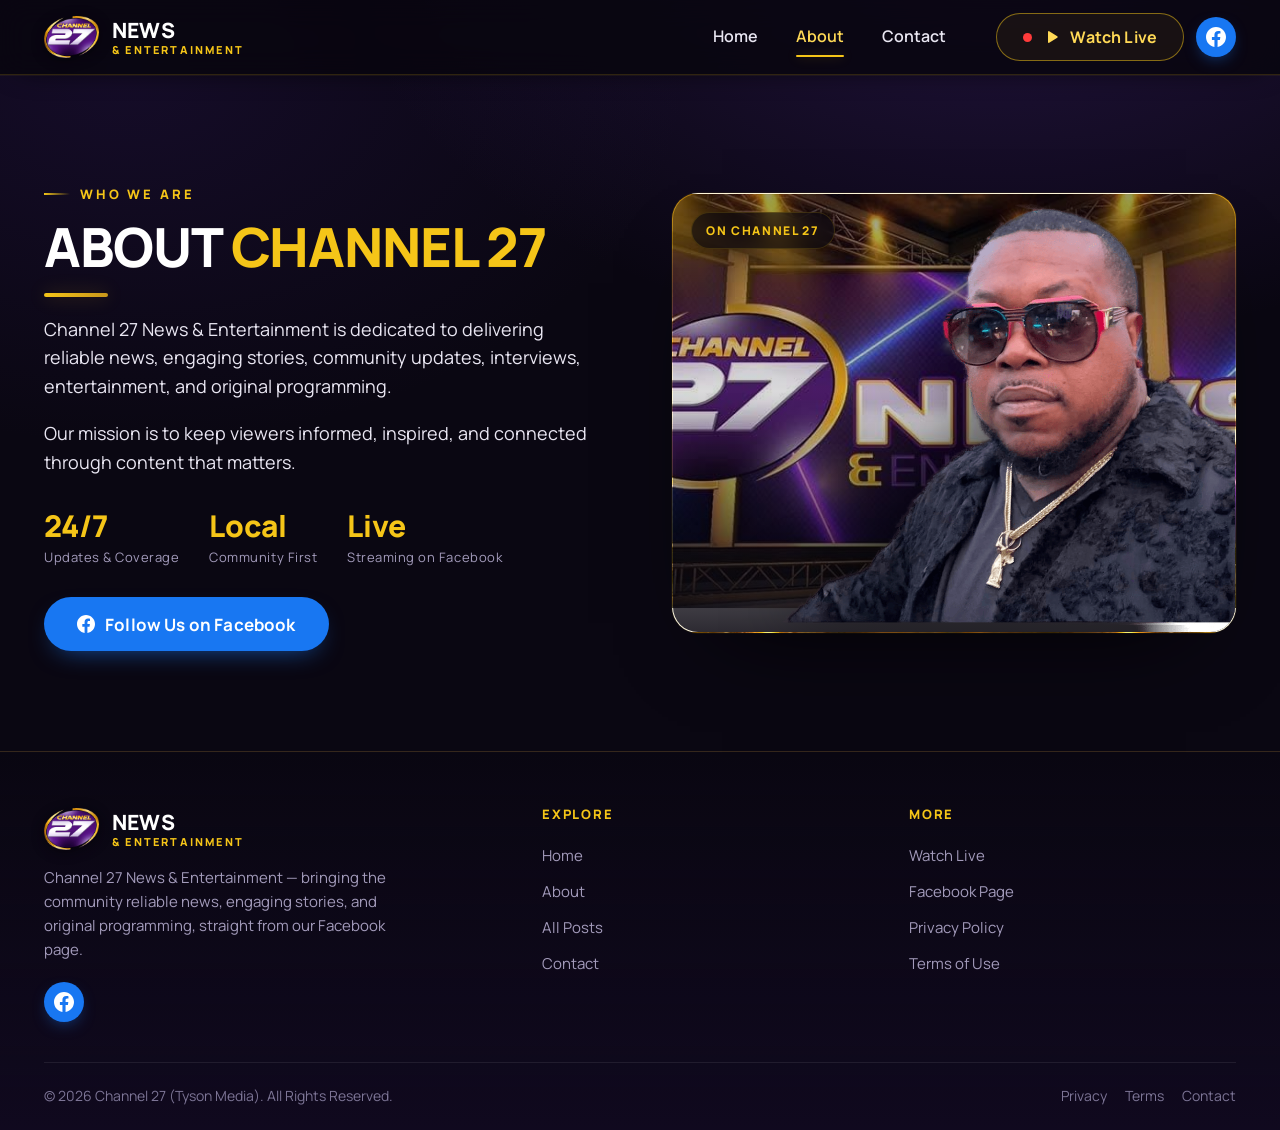
==== commit 2984ed32: "feat: add Facebook Page OAuth + public page API, Pages Functions backend, auth UI" ====
--- a/about.html
+++ b/about.html
@@ -58,6 +58,7 @@
   <div id="site-footer"></div>
 
   <script src="js/config.js"></script>
+  <script src="js/auth.js"></script>
   <script src="js/components.js"></script>
   <script>
     document.getElementById("follow-fb").href = C27_CONFIG.facebook.fanPageUrl;
--- a/css/styles.css
+++ b/css/styles.css
@@ -996,4 +996,145 @@
   .hero-actions .btn { flex: 1 1 auto; }
   .footer-bottom { flex-direction: column; align-items: flex-start; }
   .about-stats { gap: 22px; }
-}
+  .auth-btn-connect { padding: 8px 14px; font-size: 13px; }
+  .auth-btn-connect span { display: none; }
+  .auth-badge-name { display: none; }
+}
+
+/* ============================================================================
+   AUTH — Facebook Page Connect UI
+   ========================================================================== */
+.auth-slot {
+  display: flex;
+  align-items: center;
+  gap: 10px;
+}
+
+.auth-slot-mobile {
+  margin-top: 14px;
+  justify-content: center;
+}
+
+/* Connect button */
+.auth-btn-connect {
+  display: inline-flex;
+  align-items: center;
+  gap: 8px;
+  padding: 10px 18px;
+  border-radius: 999px;
+  font-size: 14px;
+  font-weight: 700;
+  font-family: var(--font);
+  background: linear-gradient(180deg, var(--fb), var(--fb-deep));
+  color: #fff;
+  border: none;
+  cursor: pointer;
+  transition: transform .18s var(--ease), box-shadow .25s var(--ease);
+  white-space: nowrap;
+}
+
+.auth-btn-connect:hover {
+  transform: translateY(-2px);
+  box-shadow: 0 10px 26px -12px rgba(24, 119, 242, .7);
+}
+
+.auth-btn-connect svg {
+  width: 16px;
+  height: 16px;
+  flex-shrink: 0;
+}
+
+/* Connected badge */
+.auth-badge {
+  display: inline-flex;
+  align-items: center;
+  gap: 8px;
+  padding: 8px 14px;
+  border-radius: 999px;
+  font-size: 13px;
+  font-weight: 600;
+  font-family: var(--font);
+  color: #b9f5cf;
+  background: rgba(46, 160, 90, .12);
+  border: 1px solid rgba(70, 200, 120, .35);
+  white-space: nowrap;
+}
+
+.auth-badge svg {
+  width: 14px;
+  height: 14px;
+  flex-shrink: 0;
+  color: #2ea05a;
+}
+
+.auth-badge-name {
+  max-width: 140px;
+  overflow: hidden;
+  text-overflow: ellipsis;
+}
+
+/* Disconnect button */
+.auth-btn-disconnect {
+  display: inline-flex;
+  align-items: center;
+  justify-content: center;
+  width: 30px;
+  height: 30px;
+  border-radius: 999px;
+  border: 1px solid var(--border-soft);
+  background: transparent;
+  color: var(--muted-2);
+  cursor: pointer;
+  transition: color .18s var(--ease), border-color .18s var(--ease);
+  padding: 0;
+  flex-shrink: 0;
+}
+
+.auth-btn-disconnect:hover {
+  color: #ff6b6b;
+  border-color: rgba(255, 107, 107, .4);
+}
+
+.auth-btn-disconnect svg {
+  width: 14px;
+  height: 14px;
+}
+
+/* Auth skeleton loading */
+.auth-skel {
+  display: inline-block;
+  background: var(--muted-3, rgba(255, 255, 255, .06));
+  animation: pulse 1.5s ease-in-out infinite;
+}
+
+@keyframes pulse {
+  0%, 100% { opacity: .5; }
+  50% { opacity: 1; }
+}
+
+/* Reconnect prompt in feed */
+.feed-state .btn-fb {
+  display: inline-flex;
+  align-items: center;
+  gap: 8px;
+  padding: 12px 24px;
+  border-radius: 999px;
+  background: linear-gradient(180deg, var(--fb), var(--fb-deep));
+  color: #fff;
+  font-size: 14px;
+  font-weight: 700;
+  font-family: var(--font);
+  border: none;
+  cursor: pointer;
+  transition: transform .18s var(--ease), box-shadow .25s var(--ease);
+}
+
+.feed-state .btn-fb:hover {
+  transform: translateY(-2px);
+  box-shadow: 0 10px 26px -12px rgba(24, 119, 242, .7);
+}
+
+.feed-state .btn-fb svg {
+  width: 16px;
+  height: 16px;
+}
